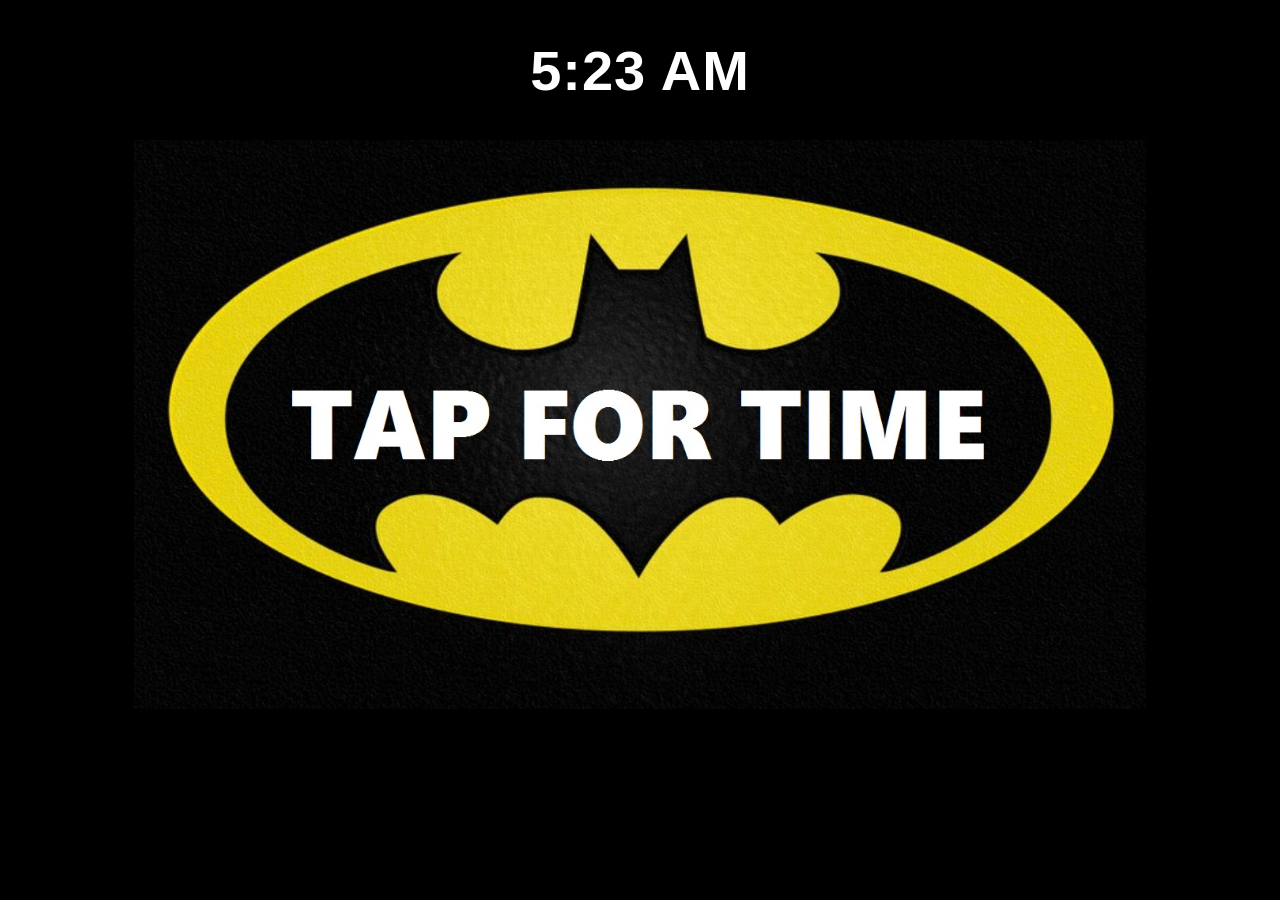
==== index.html @ f4dd582b "Final Commit" ====
<!DOCTYPE html>
<html>

<head>

<link rel="stylesheet" type="text/css" href="style.css">

    
    <script>

    var AP = " ";
     
    function startTime() {
        var today = new Date();
        var h = today.getHours();
        var m = today.getMinutes();
        getAP(h);
        h = formHour(h);
        m = formMinute(m);
        document.getElementById('clock').innerHTML =
        h + ":" + m + " " + AP;
        var t = setTimeout(startTime, 500);
    }



    function formMinute(i) {
        if (i < 10)
        {i = "0" + i};
        return i;
    }


    function formHour(h)
        {
        var newHour;
        
        if(h < 1)
            {
              newHour = 12;
            }


        else if(h > 12)
            {
                newHour = h - 12;
            }

        else
        {
            newHour = h;
        }
        return newHour;
      
        }

     function getAP(h)
        {
            if(h<12)
            {
                AP = " AM";
            }
            else
            {
                AP = " PM"
            }
        }


</script>



</head>
















<body onclick="checkIfActive()" onload="startTime()">









<audio id="morning" src="https://grammaclock.github.io/morning.mp3">
  <source src="morning.mp3" type="audio/mpeg">
  Your browser does not support the audio element.
</audio>

<audio id="afternoon" src="https://grammaclock.github.io/afternoon.mp3">
  <source src="afternoon.mp3" type="audio/mpeg">
  Your browser does not support the audio element.
</audio>


<audio id="evening" src="https://grammaclock.github.io/evening.mp3" >
  <source src="evening.mp3" type="audio/mpeg">
  Your browser does not support the audio element.
</audio>


<audio id="night" src="https://grammaclock.github.io/night.mp3">
  <source src="night.mp3" type="audio/mpeg">
  Your browser does not support the audio element.
</audio>




<script>

function playMorning() { 
    var x = document.getElementById("morning"); 
    x.play(); 
} 

function playAfternoon() { 
    var x = document.getElementById("afternoon"); 
    x.play(); 
} 


function playEvening() { 
    var x = document.getElementById("evening"); 
    x.play(); 
} 

function playNight() { 
    var x = document.getElementById("night"); 
    x.play(); 
} 




</script>








<center>
<h1 class='clockClass' id="clock"></h1>
</center>


<script src='https://code.responsivevoice.org/responsivevoice.js'>
</script>




<script>

var active = false;
var hour = 0;
var minute = 0;
var AP = " ";
var hourGroup = " ";
var timeText = " ";


function checkIfActive()
    {
        if(active == false)
        {
            getTime();
        }
    }


function getTime()
    {	
        active = true;
        var d = new Date();
        setHour(d);
        setAP();
        setHourGroup();
        greeting();
        setMinute(d);
        formatHour();
        formatMinute();
        formatTimeText();
        setTimeout(makeInactive, 8000);
        speakTime();

       
    }


function setHour(dateTime)
    {
        hour = dateTime.getHours();
    }


function setAP()
	{
    	if(hour<12)
        {
        	AP = "AM";
        }
        else
        {
        	AP = "PM"
        }
    }


function setHourGroup()
    {
        switch (hour) 
        {
         case 0:
         case 1:
         case 2:
         case 3:
         case 4:
         case 5:
         case 20:
         case 21:
         case 22:
         case 23:
            hourGroup = "night";
            break;

        case 6:
        case 7:
        case 8:
        case 9:
        case 10:
        case 11:
            hourGroup = "morning";
            break;

        case 12:
        case 13:
        case 14:
        case 15:
        case 16:
            hourGroup = "afternoon";
            break;

        case 17:
        case 18:
        case 19:
            hourGroup = "evening";
            break;

        default: hourGroup = "night";

      }
    }


function greeting ()
    {
        switch(hourGroup)
        {
            case "morning":
                    playMorning();
                    break;
            case "afternoon":
                    playAfternoon();
                    break;
            case "evening":
                    playEvening();
                    break;
            case "night":
                    playNight();
                    break;
            default:
                    playNight();

        }

    
    }


function setMinute(dateTime)
    {
        minute = dateTime.getMinutes().toString(); 
    }


function formatHour()
    { 
      if(hour < 1)
        {
          hour = 12;
        }

       else if(hour > 12)
        {
            hour = hour - 12;
        }
    }
  
  
function formatMinute()
	{
      if(minute<10)
      {
          minute = "0" + minute;
      }
    }
    
       
function formatTimeText()
	{
    	timeText = "The time is, " + hour + ". " + minute + ". " + AP;
    }
    
    
function speakTime()
	{
    responsiveVoice.speak("" + timeText, "US English Female", {rate: 1.0});
    
    }


function makeInactive()
    {
        active = false;
    }




</script>


<center>
<img src='batgirl.jpg'>
</center>



















</body>




</html>
---- style.css ----
body
{
	background-color: black;
}



img
{
	width: 80%;
}

.clockClass
	{
		color: white;
		/*font-weight: bold;*/
		 font-weight: 900;
		/*font-family: Arial, Helvetica, sans-serif;*/
		/*font-family: Impact, Charcoal, sans-serif;*/
		letter-spacing: 1px;
		font-family: "Lucida Sans Unicode", "Lucida Grande", sans-serif;
		font-size: 350%;
	}


.buttonClass
	{
		/*font-size: 300%;*/
		background-color: red;
		color: yellow;
		/*padding: 25px 50px;*/
		border: 7px solid #c1ccdd;
		border-radius: 7px;
	}
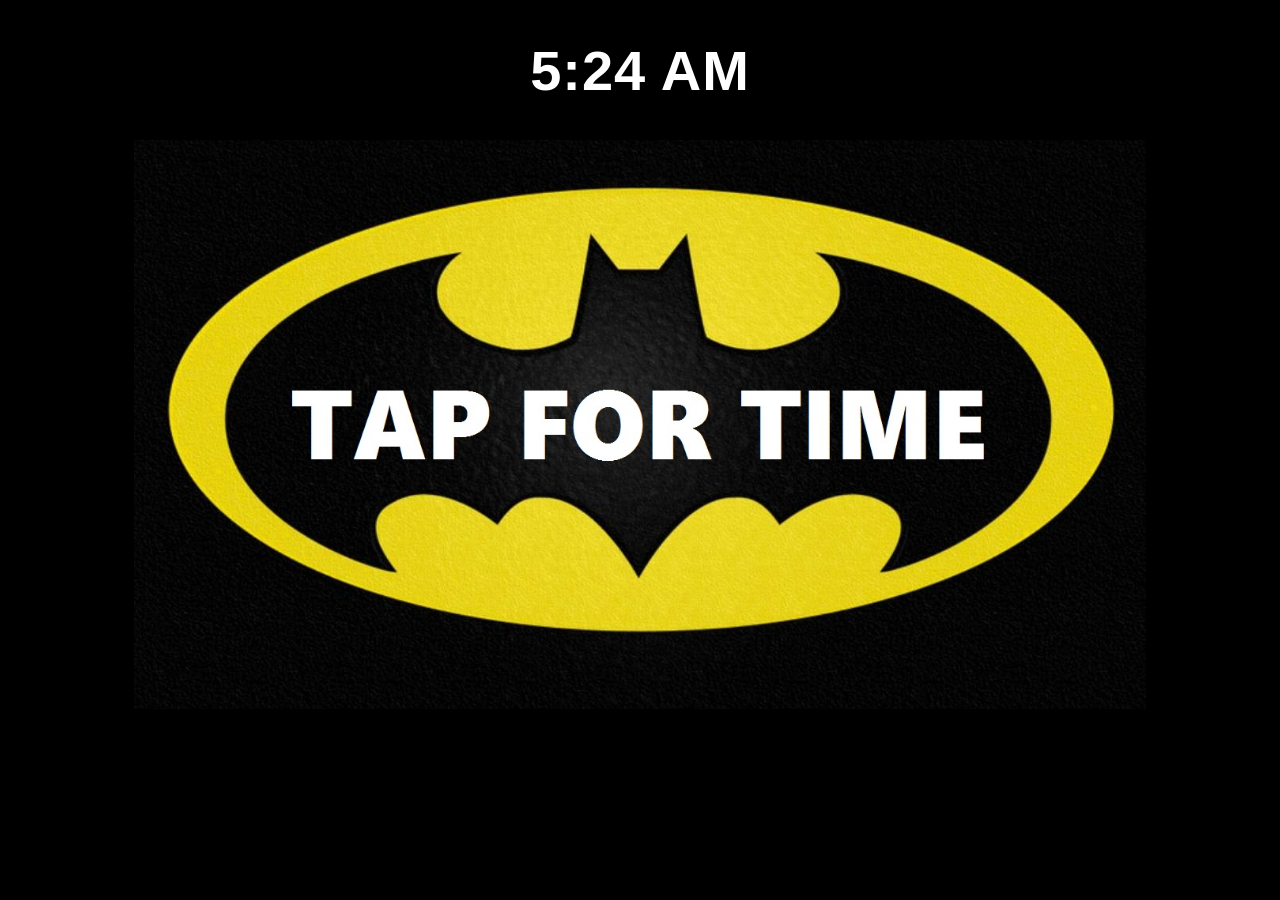
==== commit a65ebbc6: "Syntax Correction" ====
--- a/index.html
+++ b/index.html
@@ -1,380 +1,43 @@
 <!DOCTYPE html>
 <html>
 
-<head>
+	<head>
 
-<link rel="stylesheet" type="text/css" href="style.css">
+		<link rel="stylesheet" type="text/css" href="style.css">
 
-    
-    <script>
+		<script type="text/javascript" src="script.js"></script>
 
-    var AP = " ";
-     
-    function startTime() {
-        var today = new Date();
-        var h = today.getHours();
-        var m = today.getMinutes();
-        getAP(h);
-        h = formHour(h);
-        m = formMinute(m);
-        document.getElementById('clock').innerHTML =
-        h + ":" + m + " " + AP;
-        var t = setTimeout(startTime, 500);
-    }
+		<script src='https://code.responsivevoice.org/responsivevoice.js'></script>
 
+	</head>
 
+	<body onload="runDigitalClock()" onclick="runAudioClock()">
 
-    function formMinute(i) {
-        if (i < 10)
-        {i = "0" + i};
-        return i;
-    }
+		<center>
+			<h1 class='clockClass' id="digitalClock"></h1>
+			<img src='batgirl.jpg'>
+		</center>
 
+		<audio id="morning" src="https://grammaclock.github.io/morning.mp3">
+		  <source src="morning.mp3" type="audio/mpeg">
+		  Your browser does not support the audio element.
+		</audio>
 
-    function formHour(h)
-        {
-        var newHour;
-        
-        if(h < 1)
-            {
-              newHour = 12;
-            }
+		<audio id="afternoon" src="https://grammaclock.github.io/afternoon.mp3">
+		  <source src="afternoon.mp3" type="audio/mpeg">
+		  Your browser does not support the audio element.
+		</audio>
 
+		<audio id="evening" src="https://grammaclock.github.io/evening.mp3" >
+		  <source src="evening.mp3" type="audio/mpeg">
+		  Your browser does not support the audio element.
+		</audio>
 
-        else if(h > 12)
-            {
-                newHour = h - 12;
-            }
+		<audio id="night" src="https://grammaclock.github.io/night.mp3">
+		  <source src="night.mp3" type="audio/mpeg">
+		  Your browser does not support the audio element.
+		</audio>
 
-        else
-        {
-            newHour = h;
-        }
-        return newHour;
-      
-        }
-
-     function getAP(h)
-        {
-            if(h<12)
-            {
-                AP = " AM";
-            }
-            else
-            {
-                AP = " PM"
-            }
-        }
-
-
-</script>
-
-
-
-</head>
-
-
-
-
-
-
-
-
-
-
-
-
-
-
-
-
-<body onclick="checkIfActive()" onload="startTime()">
-
-
-
-
-
-
-
-
-
-<audio id="morning" src="https://grammaclock.github.io/morning.mp3">
-  <source src="morning.mp3" type="audio/mpeg">
-  Your browser does not support the audio element.
-</audio>
-
-<audio id="afternoon" src="https://grammaclock.github.io/afternoon.mp3">
-  <source src="afternoon.mp3" type="audio/mpeg">
-  Your browser does not support the audio element.
-</audio>
-
-
-<audio id="evening" src="https://grammaclock.github.io/evening.mp3" >
-  <source src="evening.mp3" type="audio/mpeg">
-  Your browser does not support the audio element.
-</audio>
-
-
-<audio id="night" src="https://grammaclock.github.io/night.mp3">
-  <source src="night.mp3" type="audio/mpeg">
-  Your browser does not support the audio element.
-</audio>
-
-
-
-
-<script>
-
-function playMorning() { 
-    var x = document.getElementById("morning"); 
-    x.play(); 
-} 
-
-function playAfternoon() { 
-    var x = document.getElementById("afternoon"); 
-    x.play(); 
-} 
-
-
-function playEvening() { 
-    var x = document.getElementById("evening"); 
-    x.play(); 
-} 
-
-function playNight() { 
-    var x = document.getElementById("night"); 
-    x.play(); 
-} 
-
-
-
-
-</script>
-
-
-
-
-
-
-
-
-<center>
-<h1 class='clockClass' id="clock"></h1>
-</center>
-
-
-<script src='https://code.responsivevoice.org/responsivevoice.js'>
-</script>
-
-
-
-
-<script>
-
-var active = false;
-var hour = 0;
-var minute = 0;
-var AP = " ";
-var hourGroup = " ";
-var timeText = " ";
-
-
-function checkIfActive()
-    {
-        if(active == false)
-        {
-            getTime();
-        }
-    }
-
-
-function getTime()
-    {	
-        active = true;
-        var d = new Date();
-        setHour(d);
-        setAP();
-        setHourGroup();
-        greeting();
-        setMinute(d);
-        formatHour();
-        formatMinute();
-        formatTimeText();
-        setTimeout(makeInactive, 8000);
-        speakTime();
-
-       
-    }
-
-
-function setHour(dateTime)
-    {
-        hour = dateTime.getHours();
-    }
-
-
-function setAP()
-	{
-    	if(hour<12)
-        {
-        	AP = "AM";
-        }
-        else
-        {
-        	AP = "PM"
-        }
-    }
-
-
-function setHourGroup()
-    {
-        switch (hour) 
-        {
-         case 0:
-         case 1:
-         case 2:
-         case 3:
-         case 4:
-         case 5:
-         case 20:
-         case 21:
-         case 22:
-         case 23:
-            hourGroup = "night";
-            break;
-
-        case 6:
-        case 7:
-        case 8:
-        case 9:
-        case 10:
-        case 11:
-            hourGroup = "morning";
-            break;
-
-        case 12:
-        case 13:
-        case 14:
-        case 15:
-        case 16:
-            hourGroup = "afternoon";
-            break;
-
-        case 17:
-        case 18:
-        case 19:
-            hourGroup = "evening";
-            break;
-
-        default: hourGroup = "night";
-
-      }
-    }
-
-
-function greeting ()
-    {
-        switch(hourGroup)
-        {
-            case "morning":
-                    playMorning();
-                    break;
-            case "afternoon":
-                    playAfternoon();
-                    break;
-            case "evening":
-                    playEvening();
-                    break;
-            case "night":
-                    playNight();
-                    break;
-            default:
-                    playNight();
-
-        }
-
-    
-    }
-
-
-function setMinute(dateTime)
-    {
-        minute = dateTime.getMinutes().toString(); 
-    }
-
-
-function formatHour()
-    { 
-      if(hour < 1)
-        {
-          hour = 12;
-        }
-
-       else if(hour > 12)
-        {
-            hour = hour - 12;
-        }
-    }
-  
-  
-function formatMinute()
-	{
-      if(minute<10)
-      {
-          minute = "0" + minute;
-      }
-    }
-    
-       
-function formatTimeText()
-	{
-    	timeText = "The time is, " + hour + ". " + minute + ". " + AP;
-    }
-    
-    
-function speakTime()
-	{
-    responsiveVoice.speak("" + timeText, "US English Female", {rate: 1.0});
-    
-    }
-
-
-function makeInactive()
-    {
-        active = false;
-    }
-
-
-
-
-</script>
-
-
-<center>
-<img src='batgirl.jpg'>
-</center>
-
-
-
-
-
-
-
-
-
-
-
-
-
-
-
-
-
-
-
-</body>
-
-
-
+	</body>
 
 </html>
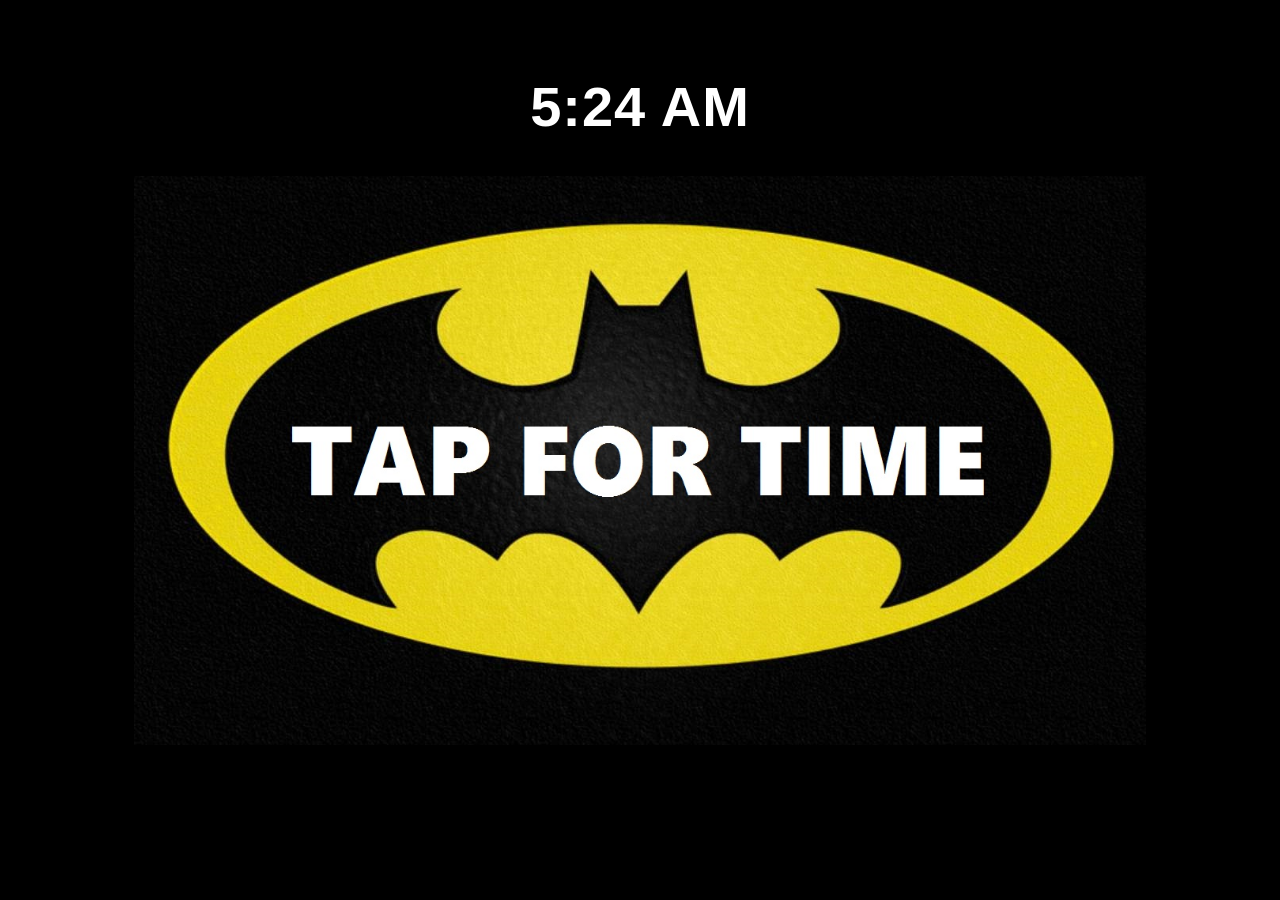
==== commit 58db5708: "Final Adjustments" ====
--- a/index.html
+++ b/index.html
@@ -1,12 +1,10 @@
-<!DOCTYPE html>
+s<!DOCTYPE html>
 <html>
 
 	<head>
 
 		<link rel="stylesheet" type="text/css" href="style.css">
-
 		<script type="text/javascript" src="script.js"></script>
-
 		<script src='https://code.responsivevoice.org/responsivevoice.js'></script>
 
 	</head>
@@ -20,24 +18,20 @@
 
 		<audio id="morning" src="https://grammaclock.github.io/morning.mp3">
 		  <source src="morning.mp3" type="audio/mpeg">
-		  Your browser does not support the audio element.
 		</audio>
 
 		<audio id="afternoon" src="https://grammaclock.github.io/afternoon.mp3">
 		  <source src="afternoon.mp3" type="audio/mpeg">
-		  Your browser does not support the audio element.
 		</audio>
 
 		<audio id="evening" src="https://grammaclock.github.io/evening.mp3" >
 		  <source src="evening.mp3" type="audio/mpeg">
-		  Your browser does not support the audio element.
 		</audio>
 
 		<audio id="night" src="https://grammaclock.github.io/night.mp3">
 		  <source src="night.mp3" type="audio/mpeg">
-		  Your browser does not support the audio element.
 		</audio>
 
 	</body>
 
-</html>
+</html>
--- a/style.css
+++ b/style.css
@@ -33,4 +33,10 @@
 		/*padding: 25px 50px;*/
 		border: 7px solid #c1ccdd;
 		border-radius: 7px;
-	}+	}
+
+
+h1
+{
+	padding-top: 10px;
+}
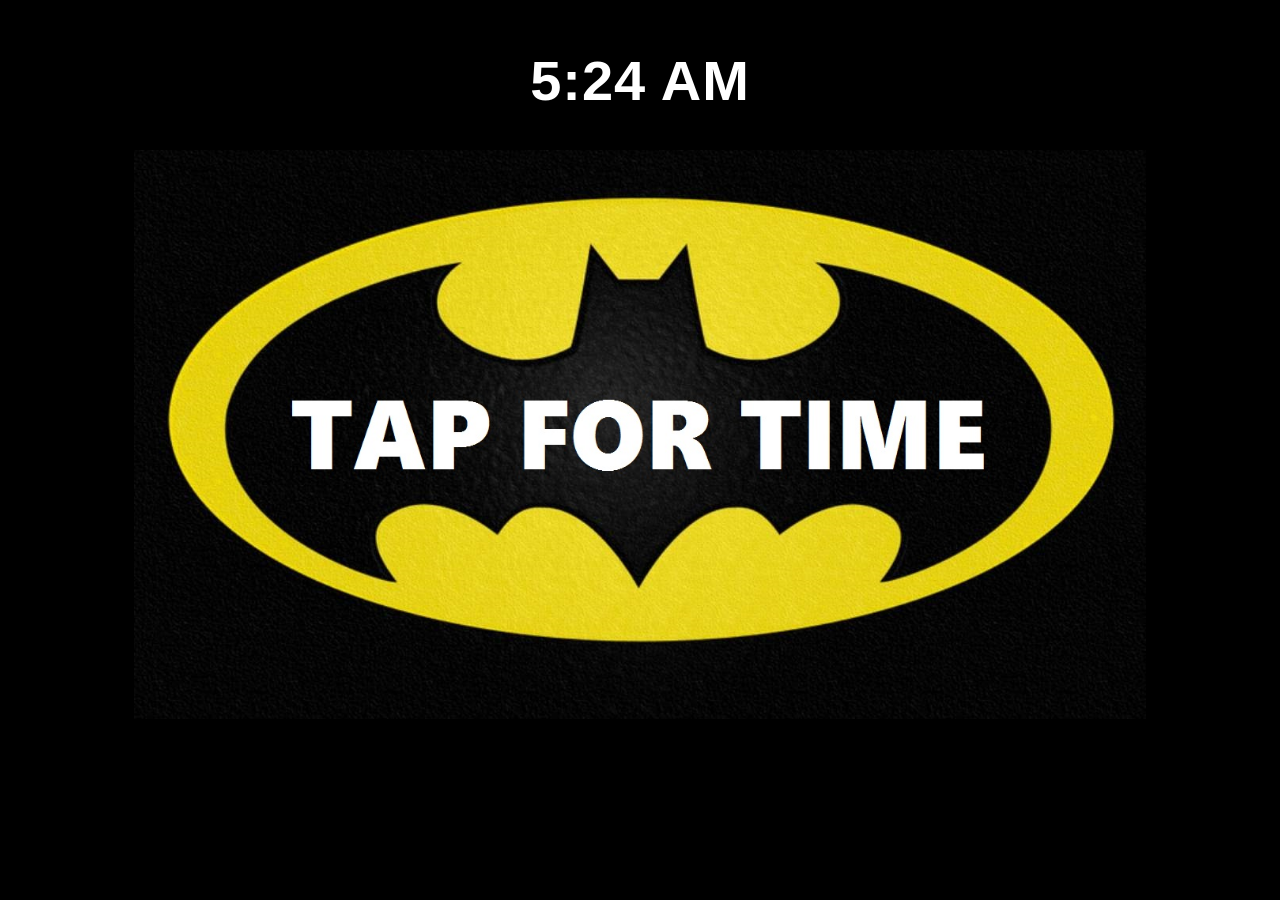
==== commit 8a73a8b4: "GitHub Cover Photo" ====
--- a/index.html
+++ b/index.html
@@ -1,4 +1,4 @@
-s<!DOCTYPE html>
+<!DOCTYPE html>
 <html>
 
 	<head>
